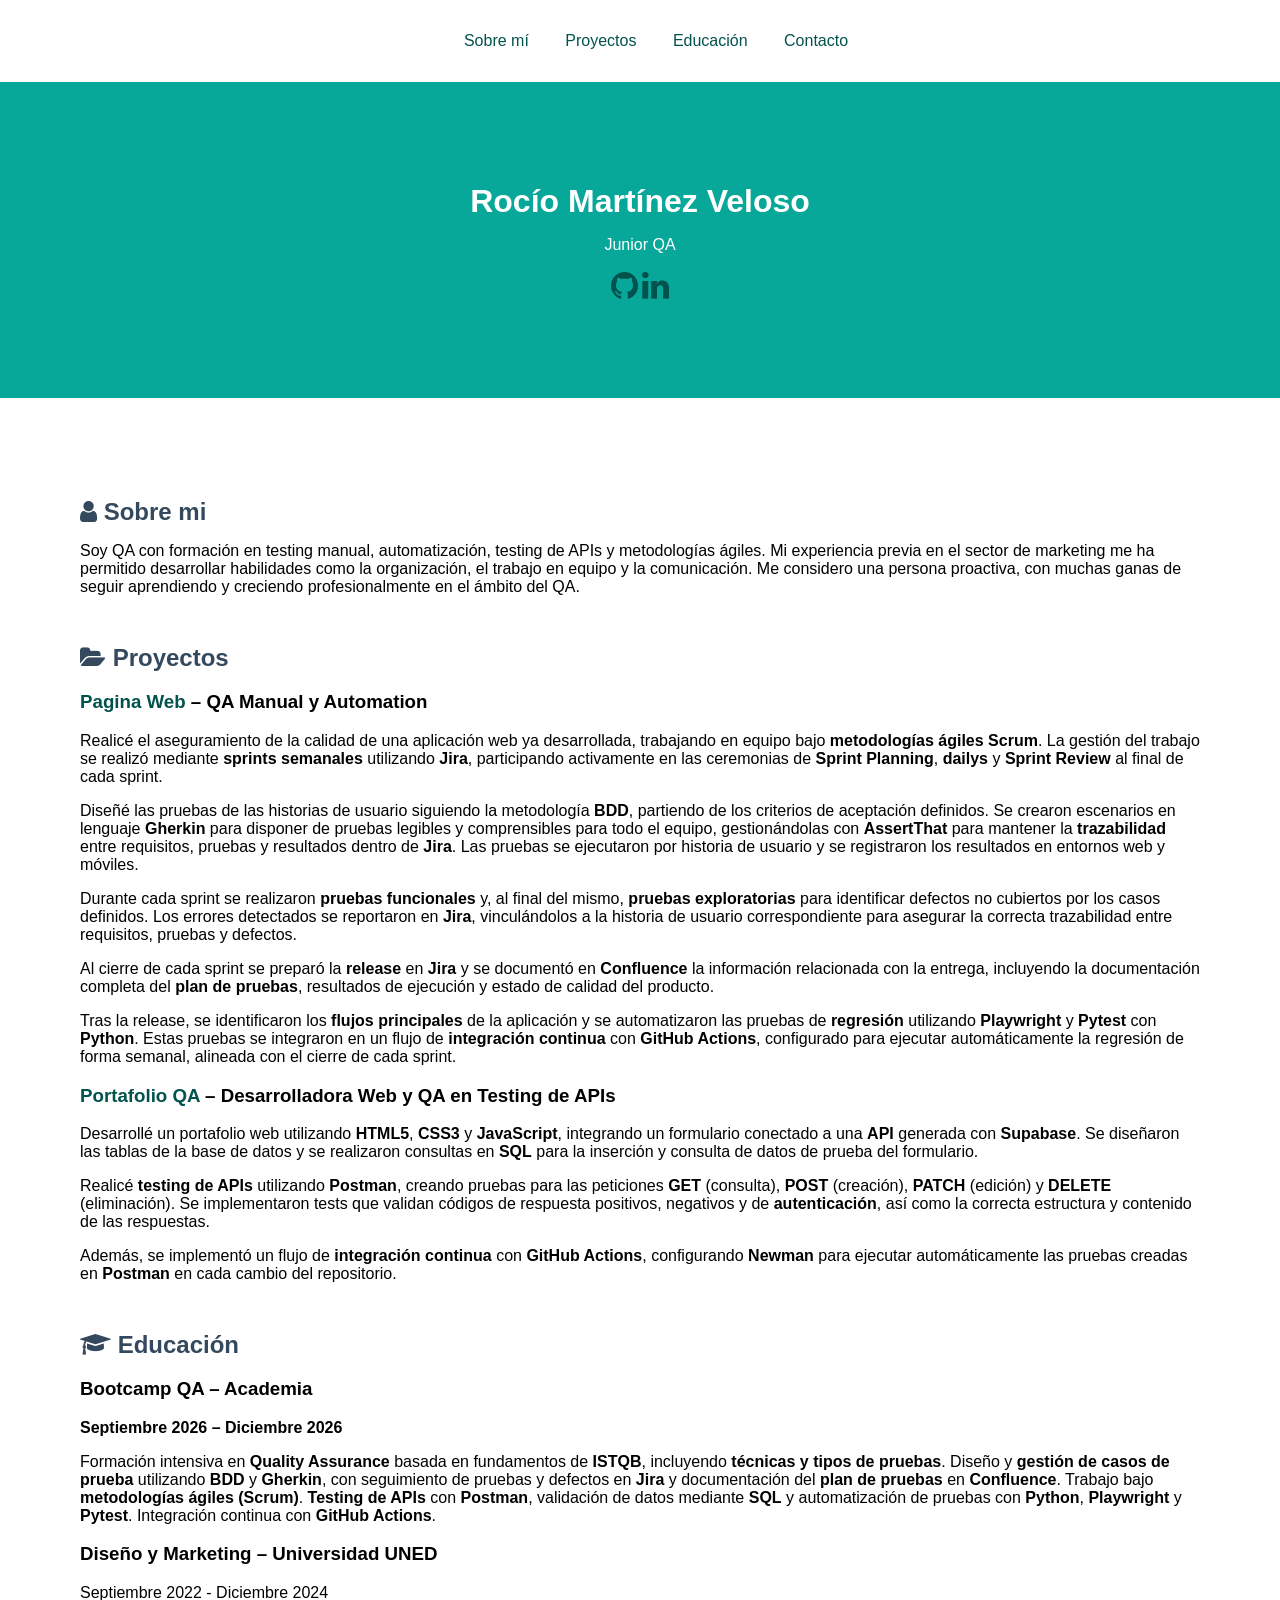
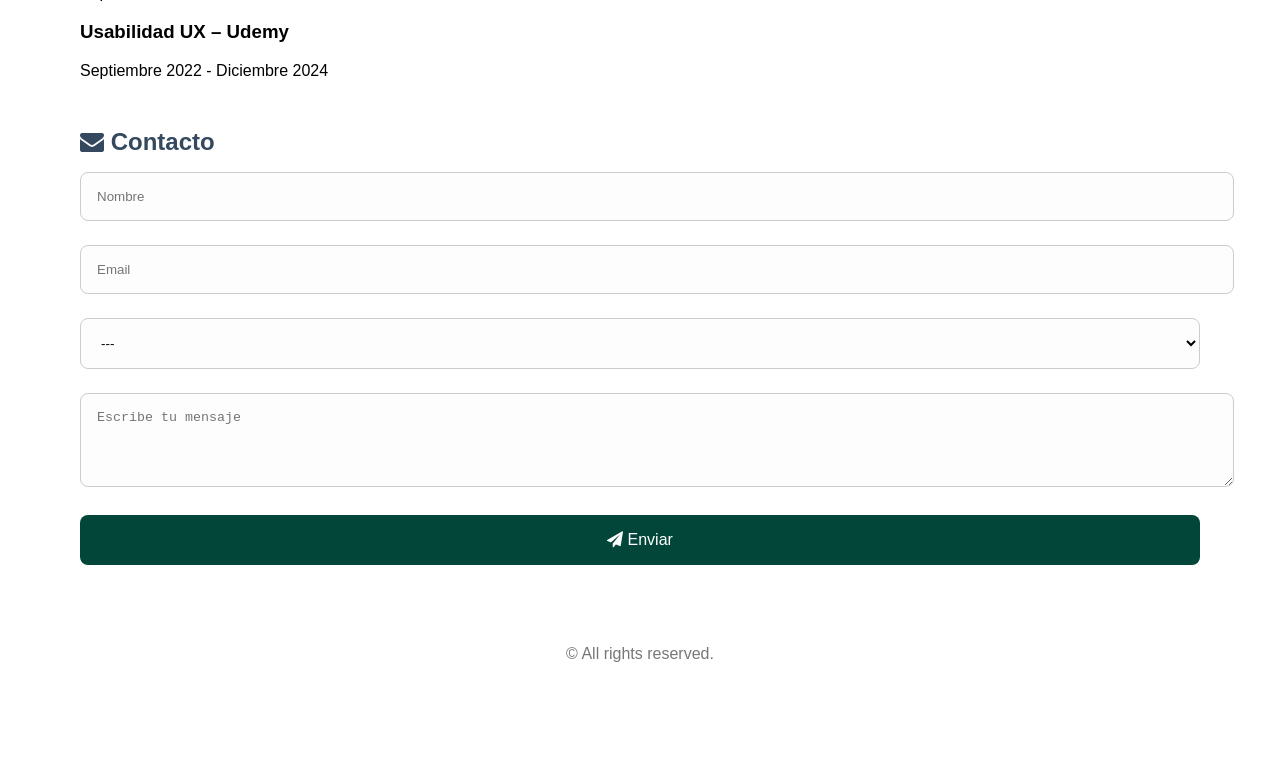
==== index.html @ 63f40d13 "Add files via upload" ====
<!DOCTYPE html>
<html lang="es">

<head>
  <meta charset="UTF-8" />
  <meta name="viewport" content="width=device-width, initial-scale=1.0" />
  <meta name="description" content="Portfolio Rocío Martínez Veloso QA" />
  <meta name="author" content="Rocío Martínez Veloso" />
  <title>Rocío Martínez Veloso - Portfolio</title>
  <link href="style.css" rel="stylesheet" />
  <!-- Importar Font Awesome para los iconos -->
  <link rel="stylesheet" href="https://cdnjs.cloudflare.com/ajax/libs/font-awesome/4.7.0/css/font-awesome.min.css" />
</head>

<body>
        <!-- Menú de navegación -->
  <nav>
      <ul>
        <li><a id="menusobremi" href="#sobremi">Sobre mí</a></li>
        <li><a id="menuproyectos" href="#proyectos">Proyectos</a></li>
        <li><a id="menueducacion" href="#educacion">Educación</a></li>
        <li><a id="menucontacto" href="#contacto">Contacto</a></li>
      </ul>
    </nav>
  <header>
    <h1 id="minombre">Rocío Martínez Veloso</h1>
    <p id="titulo">Junior QA</p>
    <p>
      <a id="linkgithub" href="https://github.com/Bootcamp-QA/" title="GitHub"
        class="fa fa-github fa-2x" aria-label="GitHub"></a>
      <a id="linklinkedin" href="https://www.linkedin.com/in/reyescuesta" title="LinkedIn"
        class="fa fa-linkedin fa-2x" aria-label="LinkedIn"></a>
    </p>
  </header>
  <main>
    <section id="sobremi">
      <h2 id="titulosobremi">
        <i class="fa fa-user"></i> Sobre mi
      </h2>
<p>
  Soy QA con formación en testing manual, automatización, testing de APIs y
  metodologías ágiles. Mi experiencia previa en el sector de marketing me ha permitido
  desarrollar habilidades como la organización, el trabajo en equipo y la comunicación.
  Me considero una persona proactiva, con muchas ganas de seguir aprendiendo y creciendo
  profesionalmente en el ámbito del QA.
</p>

    </section>

    <section id="proyectos">
      <h2 id="tituloproyectos">
        <i class="fa fa-folder-open"></i> Proyectos
      </h2>

      <h3>
        <a id="linkproyectoapi" href="https://yourwebsite.com" target="_blank">Pagina Web</a>
        – QA Manual y Automation
      </h3>
      <p>
  Realicé el aseguramiento de la calidad de una aplicación web ya desarrollada,
  trabajando en equipo bajo <strong>metodologías ágiles Scrum</strong>. La gestión del
  trabajo se realizó mediante <strong>sprints semanales</strong> utilizando
  <strong>Jira</strong>, participando activamente en las ceremonias de
  <strong>Sprint Planning</strong>, <strong>dailys</strong> y <strong>Sprint Review</strong>
  al final de cada sprint.
</p>

<p>
  Diseñé las pruebas de las historias de usuario siguiendo la metodología
  <strong>BDD</strong>, partiendo de los criterios de aceptación definidos. Se crearon
  escenarios en lenguaje <strong>Gherkin</strong> para disponer de pruebas legibles y
  comprensibles para todo el equipo, gestionándolas con <strong>AssertThat</strong> para
  mantener la <strong>trazabilidad</strong> entre requisitos, pruebas y resultados dentro
  de <strong>Jira</strong>. Las pruebas se ejecutaron por historia de usuario y se
  registraron los resultados en entornos web y móviles.
</p>

<p>
  Durante cada sprint se realizaron <strong>pruebas funcionales</strong> y, al final del
  mismo, <strong>pruebas exploratorias</strong> para identificar defectos no cubiertos por
  los casos definidos. Los errores detectados se reportaron en <strong>Jira</strong>,
  vinculándolos a la historia de usuario correspondiente para asegurar la correcta
  trazabilidad entre requisitos, pruebas y defectos.
</p>

<p>
  Al cierre de cada sprint se preparó la <strong>release</strong> en <strong>Jira</strong>
  y se documentó en <strong>Confluence</strong> la información relacionada con la entrega,
  incluyendo la documentación completa del <strong>plan de pruebas</strong>, resultados
  de ejecución y estado de calidad del producto.
</p>

<p>
  Tras la release, se identificaron los <strong>flujos principales</strong> de la
  aplicación y se automatizaron las pruebas de <strong>regresión</strong> utilizando
  <strong>Playwright</strong> y <strong>Pytest</strong> con <strong>Python</strong>. Estas
  pruebas se integraron en un flujo de <strong>integración continua</strong> con
  <strong>GitHub Actions</strong>, configurado para ejecutar automáticamente la regresión
  de forma semanal, alineada con el cierre de cada sprint.
</p>
      <h3>
        <a id="linkproyectoportafolio" href="https://yourwebsite.com">Portafolio QA</a>
        – Desarrolladora Web y QA en Testing de APIs
      </h3>
     <p>
  Desarrollé un portafolio web utilizando <strong>HTML5</strong>, <strong>CSS3</strong> y
  <strong>JavaScript</strong>, integrando un formulario conectado a una
  <strong>API</strong> generada con <strong>Supabase</strong>. Se diseñaron las tablas
  de la base de datos y se realizaron consultas en <strong>SQL</strong> para la
  inserción y consulta de datos de prueba del formulario.
</p>

<p>
  Realicé <strong>testing de APIs</strong> utilizando <strong>Postman</strong>, creando
  pruebas para las peticiones <strong>GET</strong> (consulta),
  <strong>POST</strong> (creación), <strong>PATCH</strong> (edición) y
  <strong>DELETE</strong> (eliminación). Se implementaron tests que validan códigos de
  respuesta positivos, negativos y de <strong>autenticación</strong>, así como la
  correcta estructura y contenido de las respuestas.
</p>

<p>
  Además, se implementó un flujo de <strong>integración continua</strong> con
  <strong>GitHub Actions</strong>, configurando <strong>Newman</strong> para ejecutar
  automáticamente las pruebas creadas en <strong>Postman</strong> en cada cambio del
  repositorio.
</p>
      
    </section>

    <section id="educacion">
      <h2 id="tituloeducacion">
        <i class="fa fa-graduation-cap"></i> Educación
      </h2>

      <h3>Bootcamp QA – Academia</h3>
<p><strong>Septiembre 2026 – Diciembre 2026</strong></p>
<p>
  Formación intensiva en <strong>Quality Assurance</strong> basada en fundamentos de
  <strong>ISTQB</strong>, incluyendo <strong>técnicas y tipos de pruebas</strong>.
  Diseño y <strong>gestión de casos de prueba</strong> utilizando
  <strong>BDD</strong> y <strong>Gherkin</strong>, con seguimiento de pruebas y defectos
  en <strong>Jira</strong> y documentación del <strong>plan de pruebas</strong> en
  <strong>Confluence</strong>. Trabajo bajo <strong>metodologías ágiles (Scrum)</strong>.
  <strong>Testing de APIs</strong> con <strong>Postman</strong>, validación de datos
  mediante <strong>SQL</strong> y automatización de pruebas con <strong>Python</strong>,
  <strong>Playwright</strong> y <strong>Pytest</strong>. Integración continua con
  <strong>GitHub Actions</strong>.
</p>


      <h3>Diseño y Marketing – Universidad UNED</h3>
      <p>Septiembre 2022 - Diciembre 2024</p>

         <h3>Usabilidad UX – Udemy</h3>
      <p>Septiembre 2022 - Diciembre 2024</p>
    </section>

<section id="contacto">
  <h2 id="titulocontacto">
    <i class="fa fa-envelope"></i> Contacto
  </h2>
  <form id="contactForm" onsubmit="return enviarFormulario(event)">
    <input id="nombre" type="text" placeholder="Nombre" />
    <input id="email" type="email" placeholder="Email" />
    <select id="asunto">
      <option value="">---</option>
      <option value="info">Información</option>
      <option value="job">Oferta Trabajo</option>
      <option value="other">Otro</option>
    </select>
    <textarea id="mensaje" rows="4" placeholder="Escribe tu mensaje"></textarea>
    <button id="enviar" type="submit">
      <i class="fa fa-paper-plane"></i> Enviar
    </button>
  </form>
  <p id="formMessage"></p>
</section>


  <footer>
    <p>&copy; All rights reserved.</p>
  </footer>
</body>
<script src="script.js" defer></script>
</html>
---- style.css ----
body {
  font-family: Verdana, Arial, sans-serif;
  font-size: 1rem;
  color: black;
  margin: 0;
}

header {
  background-color: rgb(7, 167, 153);
  color: white;
  padding: 5rem;
  text-align: center;
}

main {
  padding: 5rem;
  text-align: left;
}

nav {
  text-align: center;
  width:100%;
  padding: 1rem;
}

nav ul {
  padding: 0;
  margin: 0;
    background-color: white;
  
}

nav ul li {
  display: inline-block;
  margin: 0rem;
  font-size: 1rem;
  padding: 1rem;
  border-radius: 0.5rem ;

}
/* Menú vertical en móvil */
@media (max-width: 768px) {
  nav ul li {
    display: block;
    margin: 0.8rem 0;
  }
}

h1 {
  font-size: 2rem;
  margin-bottom: 1rem;
}

p {
  font-size: 1rem;
  margin-bottom: 1rem;
}

a {
  color: #02524e;
  text-decoration: none;
}

a:hover {
  text-decoration: underline;
}

section {
  margin-bottom: 3rem;
}

h2 {
  font-size: 1.5rem;
  margin-bottom: 1rem;
  color: #34495e;
}

/* FORMULARIO */
form {
  width: 100%;
  font-size: 1rem;
}

input,
textarea,
select {
  width: 100%;
  padding: 1rem;
  margin-bottom: 1.5rem;
  border: 1px solid #ccc;
  border-radius: 0.5rem;
  background-color: #fdfdfd;
}

button {
  width: 100%;
  padding: 1rem;
  background-color: #02463a;
  color: white;
  border: none;
  border-radius: 0.5rem;
  font-size: 1rem;
}

footer {
  margin-top: 2rem;
  padding: 1rem;
  font-size: 0.9rem;
  color: #777;
  text-align: center;
}

table {
  width: 100%;
  border-collapse: collapse;
  table-layout: fixed; /* CLAVE */
  font-family: Arial, sans-serif;
}

th, td {
  border: 1px solid #ddd;
  padding: 6px;
  font-size: 14px;
  word-wrap: break-word;
  overflow-wrap: break-word;
}

thead {
  background-color: #f4f4f4;
}

/* Móvil */
@media (max-width: 768px) {
  th, td {
    font-size: 12px;
    padding: 4px;
  }
}
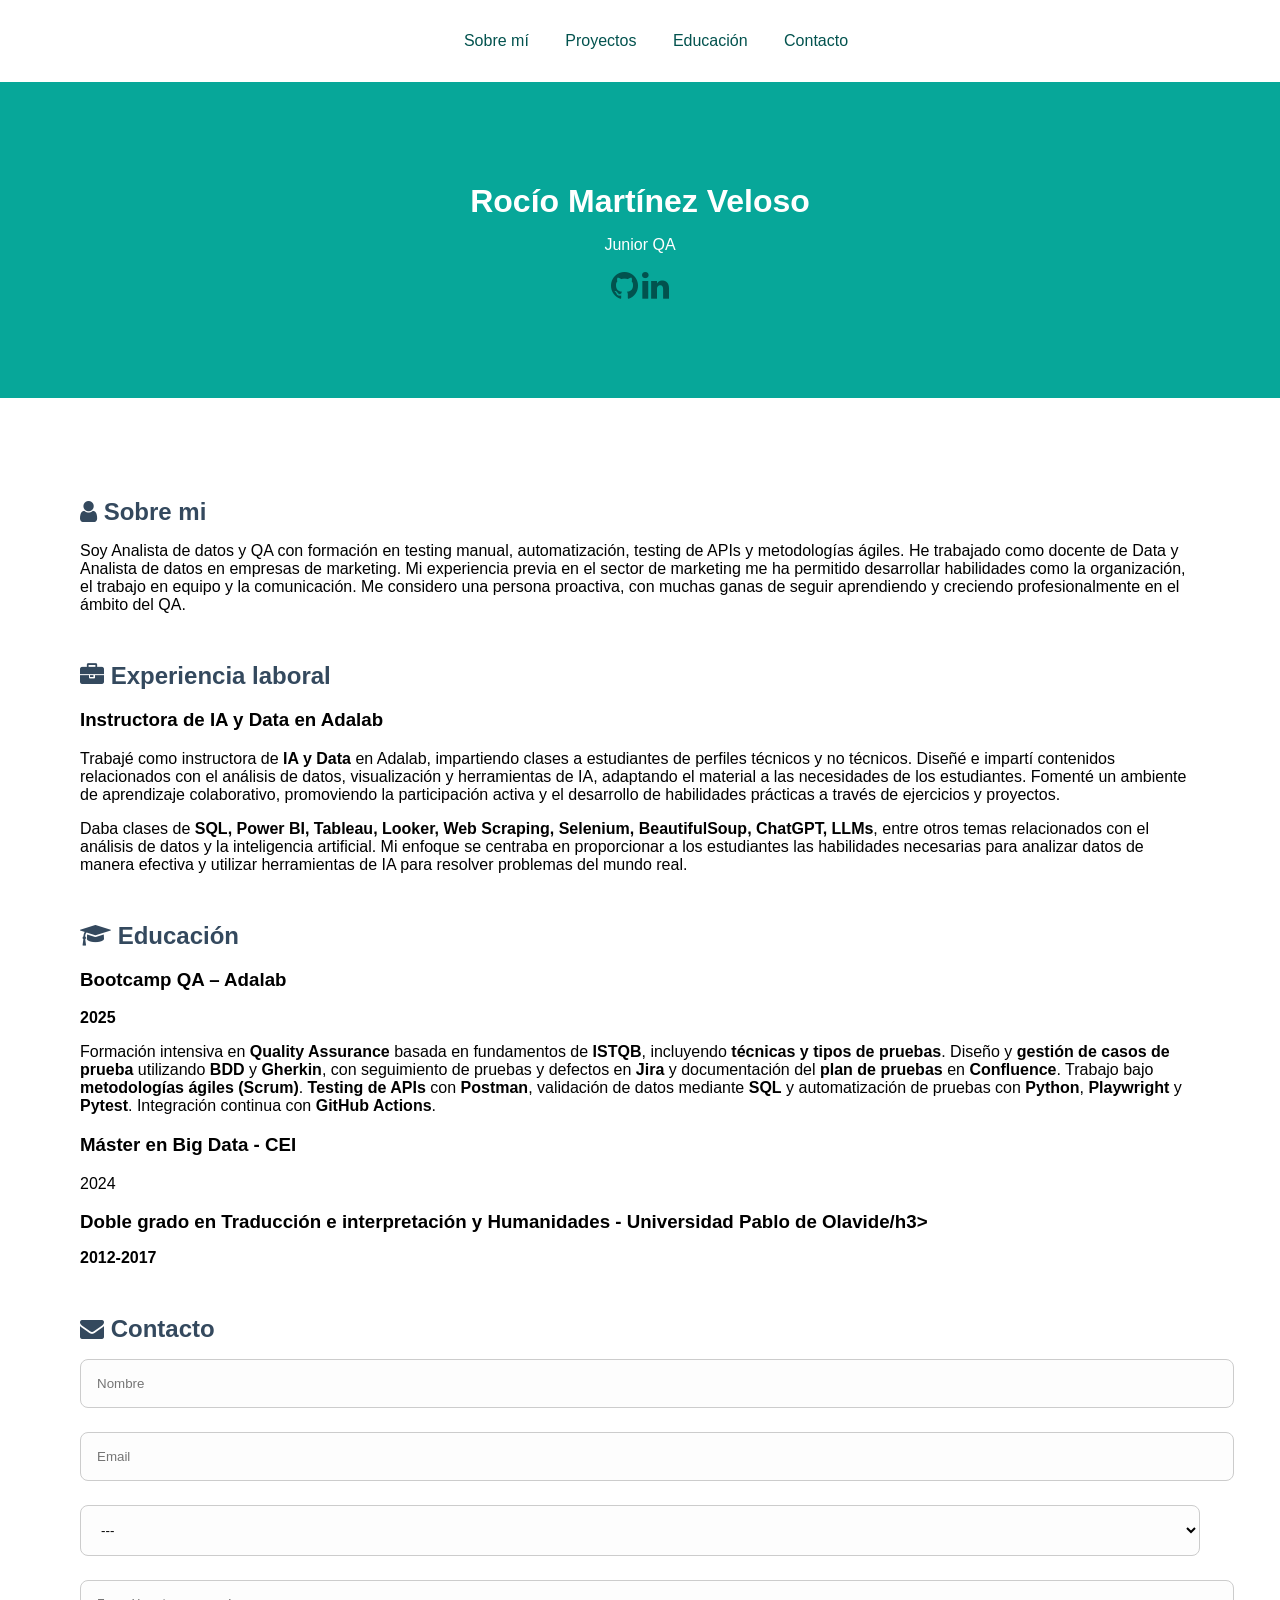
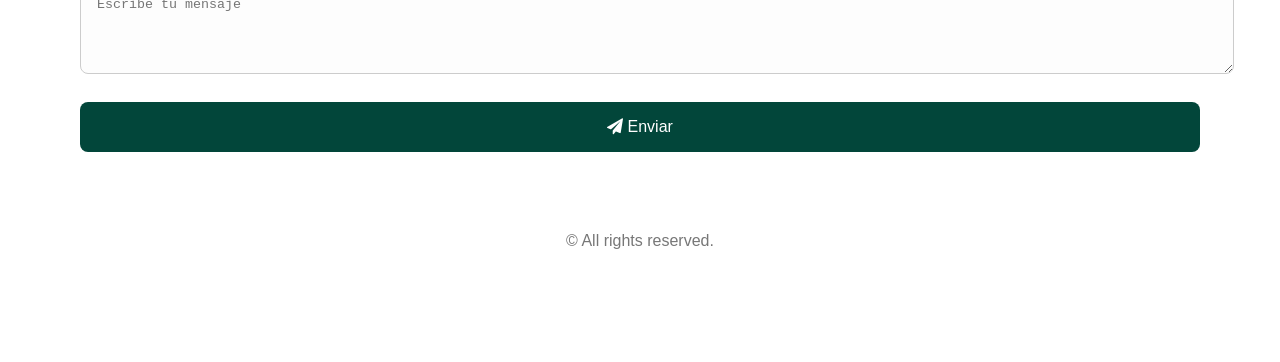
==== commit d8e53297: "Add files via upload" ====
--- a/index.html
+++ b/index.html
@@ -26,9 +26,9 @@
     <h1 id="minombre">Rocío Martínez Veloso</h1>
     <p id="titulo">Junior QA</p>
     <p>
-      <a id="linkgithub" href="https://github.com/Bootcamp-QA/" title="GitHub"
+      <a id="linkgithub" href="https://github.com/rmarvel23/" title="GitHub"
         class="fa fa-github fa-2x" aria-label="GitHub"></a>
-      <a id="linklinkedin" href="https://www.linkedin.com/in/reyescuesta" title="LinkedIn"
+      <a id="linklinkedin" href="https://www.linkedin.com/in/rocio-martinez-veloso/" title="LinkedIn"
         class="fa fa-linkedin fa-2x" aria-label="LinkedIn"></a>
     </p>
   </header>
@@ -38,93 +38,33 @@
         <i class="fa fa-user"></i> Sobre mi
       </h2>
 <p>
-  Soy QA con formación en testing manual, automatización, testing de APIs y
-  metodologías ágiles. Mi experiencia previa en el sector de marketing me ha permitido
+  Soy Analista de datos y QA con formación en testing manual, automatización, testing de APIs y
+  metodologías ágiles. He trabajado como docente de Data y Analista de datos en empresas de marketing. Mi experiencia previa en el sector de marketing me ha permitido
   desarrollar habilidades como la organización, el trabajo en equipo y la comunicación.
   Me considero una persona proactiva, con muchas ganas de seguir aprendiendo y creciendo
-  profesionalmente en el ámbito del QA.
+  profesionalmente en el ámbito del QA. 
 </p>
 
     </section>
 
-    <section id="proyectos">
-      <h2 id="tituloproyectos">
-        <i class="fa fa-folder-open"></i> Proyectos
+    <section id="experiencia">
+      <h2 id="experiencialaboral">
+         <i class="fa fa-briefcase"></i> Experiencia laboral
+        
       </h2>
 
       <h3>
-        <a id="linkproyectoapi" href="https://yourwebsite.com" target="_blank">Pagina Web</a>
-        – QA Manual y Automation
+        <a id="puesto"> </a>Instructora de IA y Data en Adalab </a>
       </h3>
       <p>
-  Realicé el aseguramiento de la calidad de una aplicación web ya desarrollada,
-  trabajando en equipo bajo <strong>metodologías ágiles Scrum</strong>. La gestión del
-  trabajo se realizó mediante <strong>sprints semanales</strong> utilizando
-  <strong>Jira</strong>, participando activamente en las ceremonias de
-  <strong>Sprint Planning</strong>, <strong>dailys</strong> y <strong>Sprint Review</strong>
-  al final de cada sprint.
+  Trabajé como instructora de <strong>IA y Data</strong> en Adalab, impartiendo clases a estudiantes de perfiles técnicos y no técnicos. Diseñé e impartí contenidos relacionados con el análisis de datos, visualización y herramientas de IA, adaptando el material a las necesidades de los estudiantes. Fomenté un ambiente de aprendizaje colaborativo, promoviendo la participación activa y el desarrollo de habilidades prácticas a través de ejercicios y proyectos.
 </p>
 
 <p>
-  Diseñé las pruebas de las historias de usuario siguiendo la metodología
-  <strong>BDD</strong>, partiendo de los criterios de aceptación definidos. Se crearon
-  escenarios en lenguaje <strong>Gherkin</strong> para disponer de pruebas legibles y
-  comprensibles para todo el equipo, gestionándolas con <strong>AssertThat</strong> para
-  mantener la <strong>trazabilidad</strong> entre requisitos, pruebas y resultados dentro
-  de <strong>Jira</strong>. Las pruebas se ejecutaron por historia de usuario y se
-  registraron los resultados en entornos web y móviles.
+  Daba clases de <strong>SQL, Power BI, Tableau, Looker, Web Scraping, Selenium, BeautifulSoup, ChatGPT, LLMs</strong>, entre otros temas relacionados con el análisis de datos y la inteligencia artificial. Mi enfoque se centraba en proporcionar a los estudiantes las habilidades necesarias para analizar datos de manera efectiva y utilizar herramientas de IA para resolver problemas del mundo real.
 </p>
 
-<p>
-  Durante cada sprint se realizaron <strong>pruebas funcionales</strong> y, al final del
-  mismo, <strong>pruebas exploratorias</strong> para identificar defectos no cubiertos por
-  los casos definidos. Los errores detectados se reportaron en <strong>Jira</strong>,
-  vinculándolos a la historia de usuario correspondiente para asegurar la correcta
-  trazabilidad entre requisitos, pruebas y defectos.
-</p>
 
-<p>
-  Al cierre de cada sprint se preparó la <strong>release</strong> en <strong>Jira</strong>
-  y se documentó en <strong>Confluence</strong> la información relacionada con la entrega,
-  incluyendo la documentación completa del <strong>plan de pruebas</strong>, resultados
-  de ejecución y estado de calidad del producto.
-</p>
-
-<p>
-  Tras la release, se identificaron los <strong>flujos principales</strong> de la
-  aplicación y se automatizaron las pruebas de <strong>regresión</strong> utilizando
-  <strong>Playwright</strong> y <strong>Pytest</strong> con <strong>Python</strong>. Estas
-  pruebas se integraron en un flujo de <strong>integración continua</strong> con
-  <strong>GitHub Actions</strong>, configurado para ejecutar automáticamente la regresión
-  de forma semanal, alineada con el cierre de cada sprint.
-</p>
-      <h3>
-        <a id="linkproyectoportafolio" href="https://yourwebsite.com">Portafolio QA</a>
-        – Desarrolladora Web y QA en Testing de APIs
-      </h3>
-     <p>
-  Desarrollé un portafolio web utilizando <strong>HTML5</strong>, <strong>CSS3</strong> y
-  <strong>JavaScript</strong>, integrando un formulario conectado a una
-  <strong>API</strong> generada con <strong>Supabase</strong>. Se diseñaron las tablas
-  de la base de datos y se realizaron consultas en <strong>SQL</strong> para la
-  inserción y consulta de datos de prueba del formulario.
-</p>
-
-<p>
-  Realicé <strong>testing de APIs</strong> utilizando <strong>Postman</strong>, creando
-  pruebas para las peticiones <strong>GET</strong> (consulta),
-  <strong>POST</strong> (creación), <strong>PATCH</strong> (edición) y
-  <strong>DELETE</strong> (eliminación). Se implementaron tests que validan códigos de
-  respuesta positivos, negativos y de <strong>autenticación</strong>, así como la
-  correcta estructura y contenido de las respuestas.
-</p>
-
-<p>
-  Además, se implementó un flujo de <strong>integración continua</strong> con
-  <strong>GitHub Actions</strong>, configurando <strong>Newman</strong> para ejecutar
-  automáticamente las pruebas creadas en <strong>Postman</strong> en cada cambio del
-  repositorio.
-</p>
       
     </section>
 
@@ -133,8 +73,8 @@
         <i class="fa fa-graduation-cap"></i> Educación
       </h2>
 
-      <h3>Bootcamp QA – Academia</h3>
-<p><strong>Septiembre 2026 – Diciembre 2026</strong></p>
+      <h3>Bootcamp QA – Adalab</h3>
+<p><strong>2025</strong></p>
 <p>
   Formación intensiva en <strong>Quality Assurance</strong> basada en fundamentos de
   <strong>ISTQB</strong>, incluyendo <strong>técnicas y tipos de pruebas</strong>.
@@ -149,11 +89,11 @@
 </p>
 
 
-      <h3>Diseño y Marketing – Universidad UNED</h3>
-      <p>Septiembre 2022 - Diciembre 2024</p>
+      <h3>Máster en Big Data - CEI</h3>
+      <p>2024</p>
 
-         <h3>Usabilidad UX – Udemy</h3>
-      <p>Septiembre 2022 - Diciembre 2024</p>
+         <h3>Doble grado en Traducción e interpretación y Humanidades - Universidad Pablo de Olavide/h3>
+      <p>2012-2017</p>
     </section>
 
 <section id="contacto">
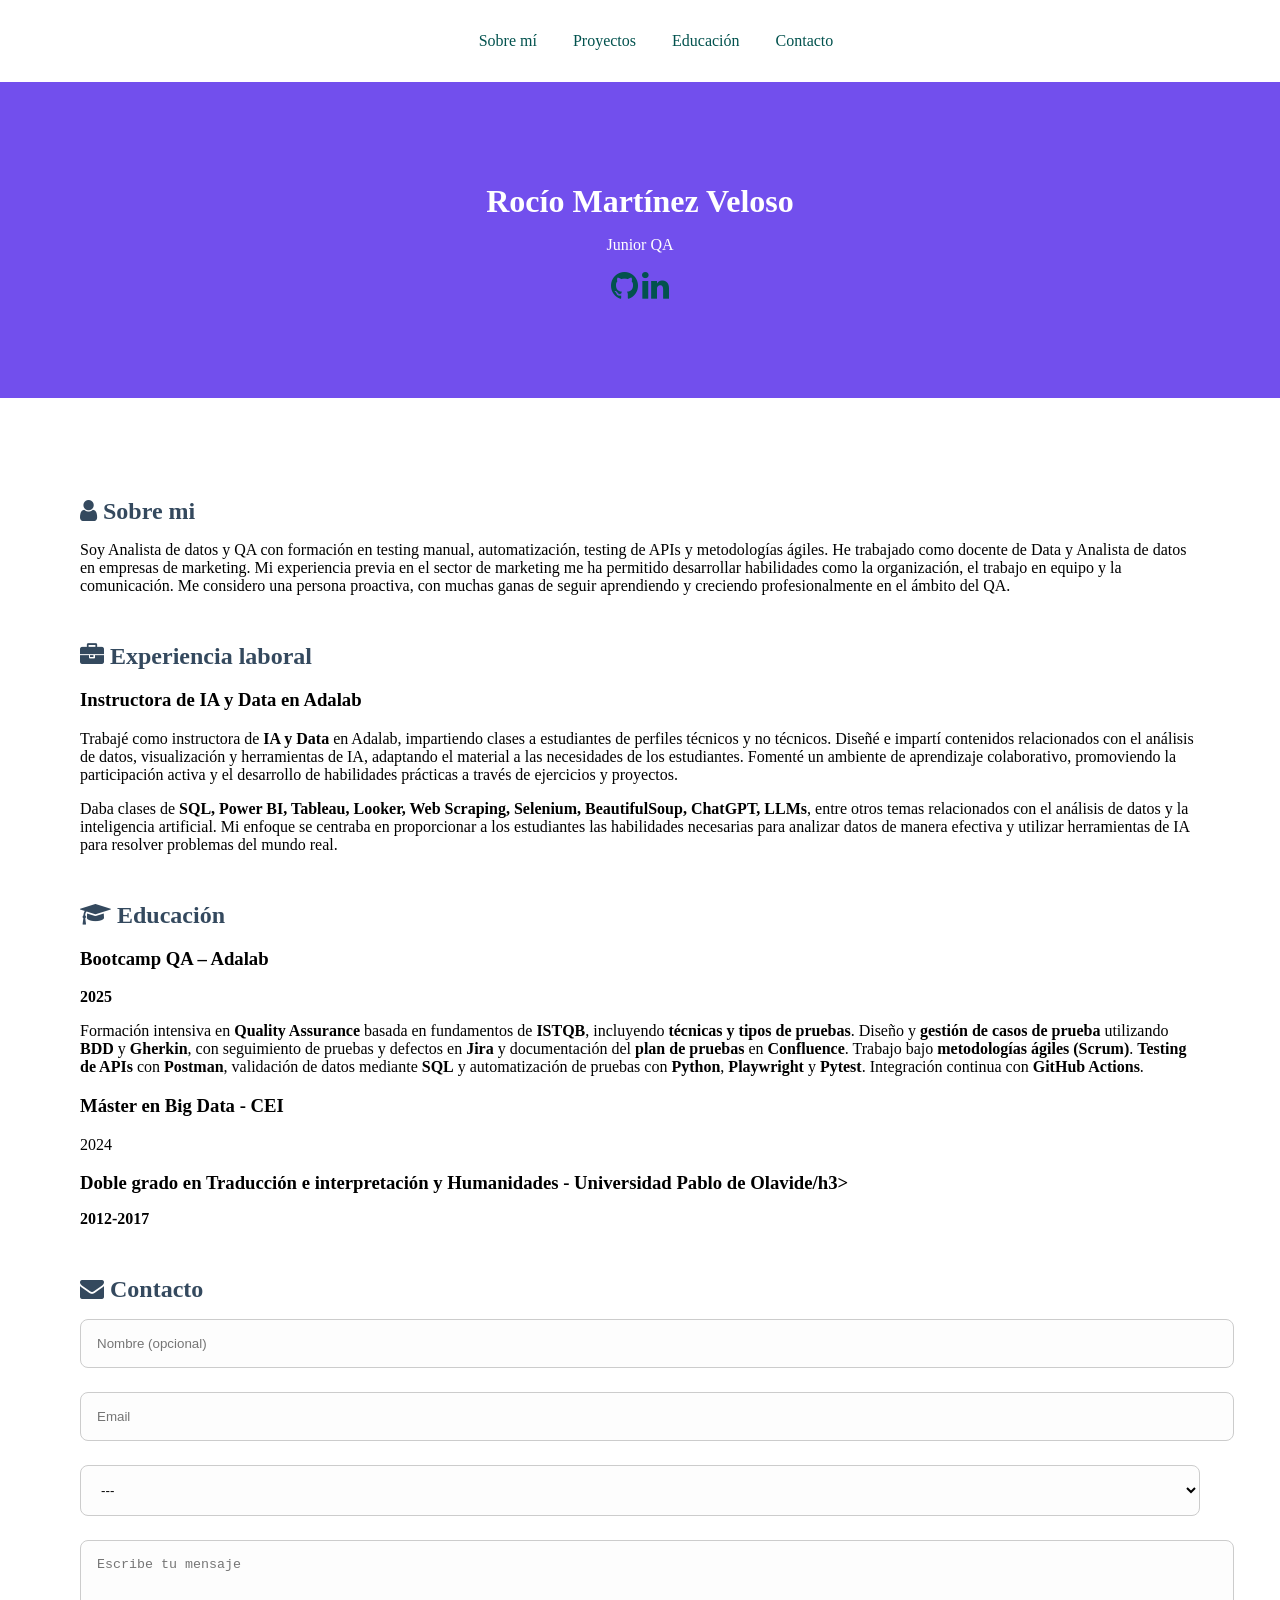
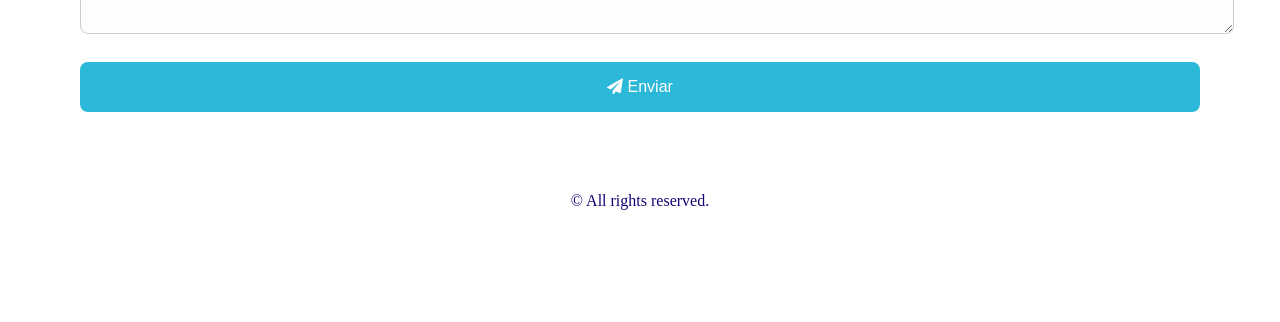
==== commit faa169d0: "Add files via upload" ====
--- a/index.html
+++ b/index.html
@@ -101,15 +101,15 @@
     <i class="fa fa-envelope"></i> Contacto
   </h2>
   <form id="contactForm" onsubmit="return enviarFormulario(event)">
-    <input id="nombre" type="text" placeholder="Nombre" />
-    <input id="email" type="email" placeholder="Email" />
-    <select id="asunto">
+    <input id="nombre" type="text" placeholder="Nombre (opcional)" />
+    <input id="email" type="email" placeholder="Email" required/>
+    <select id="asunto" required>
       <option value="">---</option>
       <option value="info">Información</option>
       <option value="job">Oferta Trabajo</option>
       <option value="other">Otro</option>
     </select>
-    <textarea id="mensaje" rows="4" placeholder="Escribe tu mensaje"></textarea>
+    <textarea id="mensaje" rows="4" placeholder="Escribe tu mensaje" maxlength="500" required></textarea>
     <button id="enviar" type="submit">
       <i class="fa fa-paper-plane"></i> Enviar
     </button>
--- a/style.css
+++ b/style.css
@@ -1,12 +1,12 @@
 body {
-  font-family: Verdana, Arial, sans-serif;
+  font-family: Cambria, Cochin, Georgia, Times, 'Times New Roman', serif
   font-size: 1rem;
   color: black;
   margin: 0;
 }
 
 header {
-  background-color: rgb(7, 167, 153);
+  background-color: rgb(114, 79, 237);
   color: white;
   padding: 5rem;
   text-align: center;
@@ -95,7 +95,7 @@
 button {
   width: 100%;
   padding: 1rem;
-  background-color: #02463a;
+  background-color: #2cb8d8;
   color: white;
   border: none;
   border-radius: 0.5rem;
@@ -106,7 +106,7 @@
   margin-top: 2rem;
   padding: 1rem;
   font-size: 0.9rem;
-  color: #777;
+  color: #180278;
   text-align: center;
 }
 
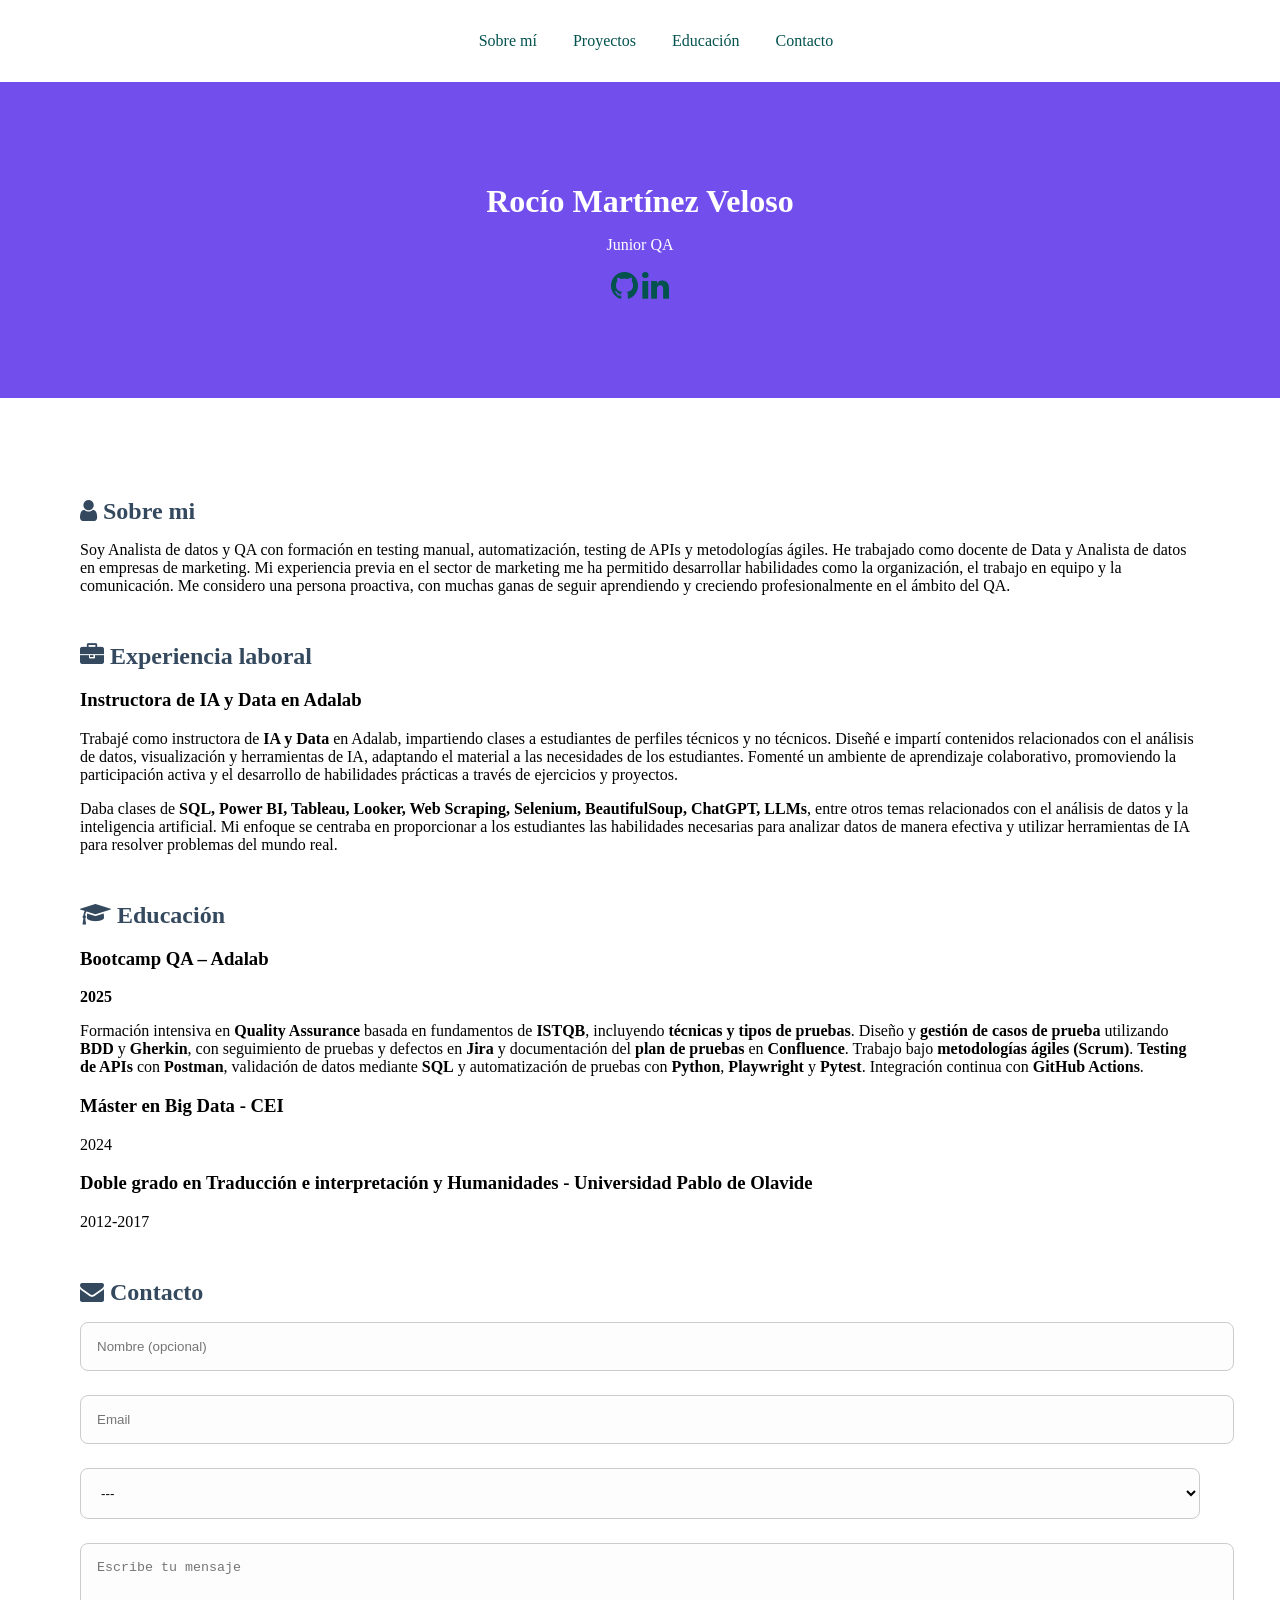
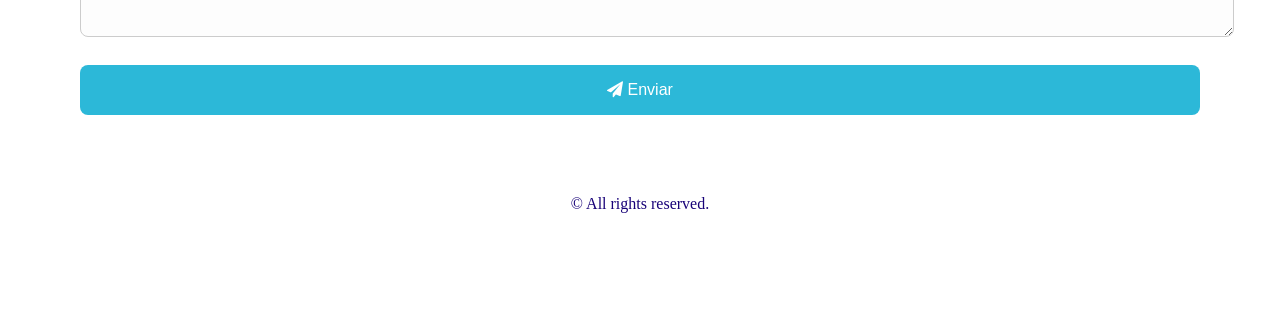
==== commit 4843331d: "Add files via upload" ====
--- a/index.html
+++ b/index.html
@@ -92,7 +92,7 @@
       <h3>Máster en Big Data - CEI</h3>
       <p>2024</p>
 
-         <h3>Doble grado en Traducción e interpretación y Humanidades - Universidad Pablo de Olavide/h3>
+         <h3>Doble grado en Traducción e interpretación y Humanidades - Universidad Pablo de Olavide</h3>
       <p>2012-2017</p>
     </section>
 
--- a/style.css
+++ b/style.css
@@ -1,5 +1,5 @@
 body {
-  font-family: Cambria, Cochin, Georgia, Times, 'Times New Roman', serif
+  font-family: Cambria, Cochin, Georgia, Times, 'Times New Roman', serif;
   font-size: 1rem;
   color: black;
   margin: 0;
